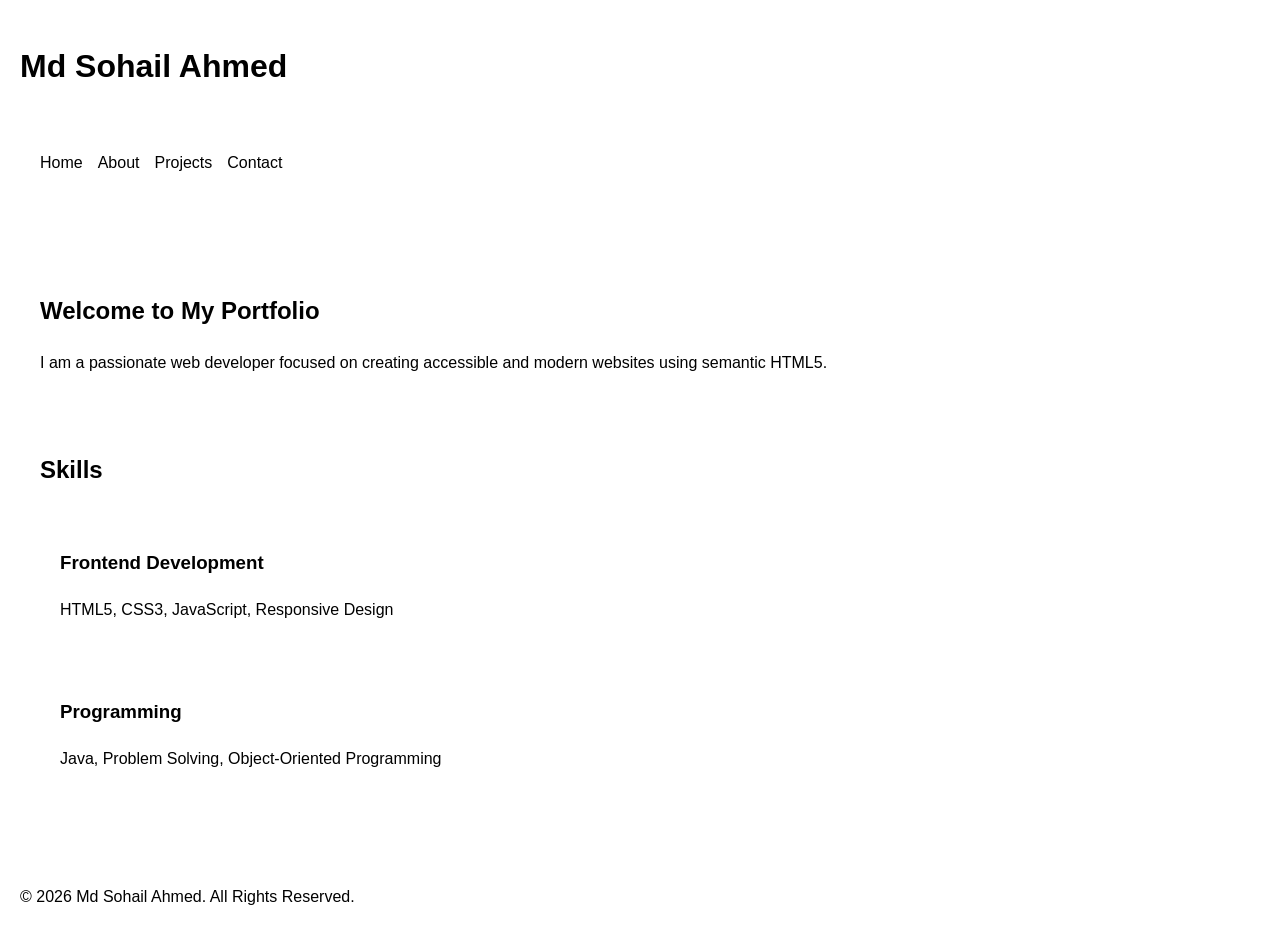
==== index.html @ 1b097828 "Add files via upload Initial portfolio website upload" ====
<!-- =========================
FILE: index.html
========================= -->
<!DOCTYPE html>
<html lang="en">
<head>
  <meta charset="UTF-8" />
  <meta name="viewport" content="width=device-width, initial-scale=1.0" />

  <!-- SEO Meta Tags -->
  <title>Md Sohail Ahmed | Web Developer Portfolio</title>
  <meta name="description" content="Official portfolio website of Md Sohail Ahmed - Web Developer, Java Learner, and Tech Enthusiast." />
  <meta name="keywords" content="Web Developer, Portfolio, HTML5, CSS3, JavaScript, Java, Frontend Developer" />
  <meta name="author" content="Md Sohail Ahmed" />

  <!-- Open Graph -->
  <meta property="og:title" content="Md Sohail Ahmed Portfolio" />
  <meta property="og:description" content="Modern accessible portfolio website built using semantic HTML5." />
  <meta property="og:type" content="website" />

  <link rel="stylesheet" href="style.css" />
</head>

<body>

  <!-- Skip Navigation -->
  <a href="#main-content" class="skip-link">Skip to Main Content</a>

  <!-- Header -->
  <header role="banner">
    <h1>Md Sohail Ahmed</h1>

    <!-- Navigation -->
    <nav aria-label="Main Navigation">
      <ul>
        <li><a href="index.html" aria-current="page">Home</a></li>
        <li><a href="about.html">About</a></li>
        <li><a href="projects.html">Projects</a></li>
        <li><a href="contact.html">Contact</a></li>
      </ul>
    </nav>
  </header>

  <!-- Main Content -->
  <main id="main-content">

    <!-- Hero Section -->
    <section aria-labelledby="hero-heading">
      <h2 id="hero-heading">Welcome to My Portfolio</h2>

      <p>
        I am a passionate web developer focused on creating
        accessible and modern websites using semantic HTML5.
      </p>
    </section>

    <!-- Skills Section -->
    <section aria-labelledby="skills-heading">
      <h2 id="skills-heading">Skills</h2>

      <article>
        <h3>Frontend Development</h3>
        <p>HTML5, CSS3, JavaScript, Responsive Design</p>
      </article>

      <article>
        <h3>Programming</h3>
        <p>Java, Problem Solving, Object-Oriented Programming</p>
      </article>
    </section>

  </main>

  <!-- Footer -->
  <footer role="contentinfo">
    <p>&copy; 2026 Md Sohail Ahmed. All Rights Reserved.</p>
  </footer>

</body>
</html>
---- style.css ----
/* =========================
FILE: style.css
========================= */

body {
  font-family: Arial, sans-serif;
  line-height: 1.6;
  margin: 0;
  padding: 0;
}

header,
main,
footer,
section,
article,
nav {
  padding: 20px;
}

nav ul {
  list-style: none;
  padding: 0;
  display: flex;
  gap: 15px;
}

nav a {
  text-decoration: none;
  color: #000;
}

nav a:focus,
button:focus,
input:focus,
textarea:focus {
  outline: 3px solid blue;
  outline-offset: 3px;
}

.skip-link {
  position: absolute;
  left: -9999px;
}

.skip-link:focus {
  left: 10px;
  top: 10px;
  background: black;
  color: white;
  padding: 10px;
  z-index: 1000;
}

form div {
  margin-bottom: 15px;
}

input,
textarea,
button {
  width: 100%;
  max-width: 500px;
  padding: 10px;
  font-size: 16px;
}

button {
  cursor: pointer;
}
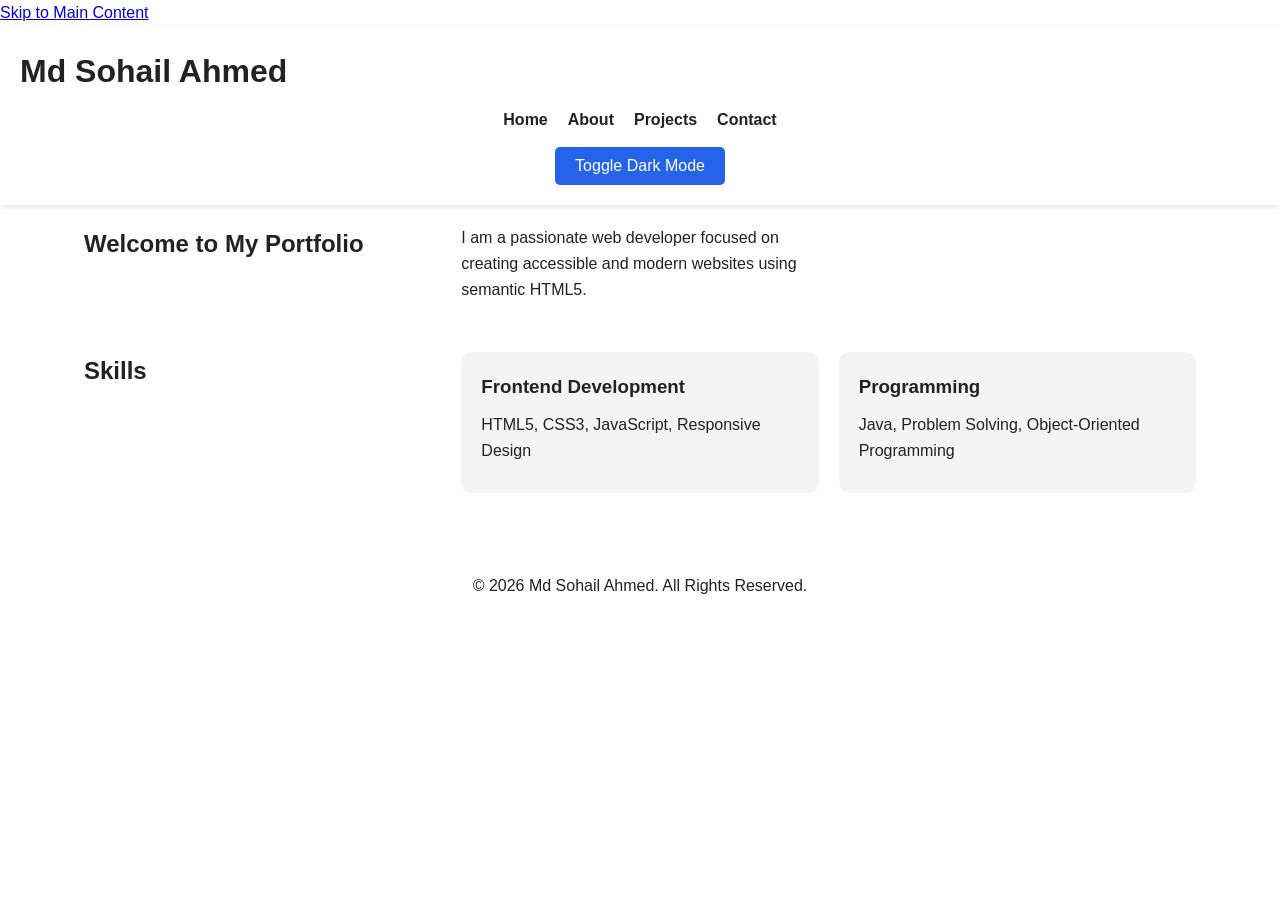
==== commit 27b160da: "Add files via upload" ====
--- a/index.html
+++ b/index.html
@@ -39,6 +39,11 @@
         <li><a href="contact.html">Contact</a></li>
       </ul>
     </nav>
+    <div class="theme-toggle">
+  <button onclick="toggleTheme()">
+    Toggle Dark Mode
+  </button>
+</div>
   </header>
 
   <!-- Main Content -->
@@ -75,6 +80,10 @@
   <footer role="contentinfo">
     <p>&copy; 2026 Md Sohail Ahmed. All Rights Reserved.</p>
   </footer>
-
+<script>
+  function toggleTheme() {
+    document.body.classList.toggle("dark-mode");
+  }
+</script>
 </body>
 </html>
--- a/style.css
+++ b/style.css
@@ -1,70 +1,208 @@
 /* =========================
-FILE: style.css
-========================= */
+   ROOT VARIABLES
+========================= */
+
+:root {
+  --bg-color: #ffffff;
+  --text-color: #222222;
+  --primary-color: #2563eb;
+  --card-color: #f4f4f4;
+  --nav-color: #ffffff;
+}
+
+/* Dark Theme */
+
+body.dark-mode {
+  --bg-color: #121212;
+  --text-color: #f5f5f5;
+  --primary-color: #60a5fa;
+  --card-color: #1e1e1e;
+  --nav-color: #1a1a1a;
+}
+
+/* =========================
+   GLOBAL STYLES
+========================= */
+
+* {
+  margin: 0;
+  padding: 0;
+  box-sizing: border-box;
+}
 
 body {
+  background-color: var(--bg-color);
+  color: var(--text-color);
   font-family: Arial, sans-serif;
   line-height: 1.6;
-  margin: 0;
-  padding: 0;
-}
-
-header,
-main,
-footer,
-section,
-article,
-nav {
-  padding: 20px;
-}
+  transition: 0.3s ease;
+}
+
+/* =========================
+   HEADER
+========================= */
+
+header {
+  background-color: var(--nav-color);
+  padding: 20px;
+  position: sticky;
+  top: 0;
+  z-index: 100;
+  box-shadow: 0 2px 5px rgba(0,0,0,0.1);
+}
+
+/* Flexbox Navigation */
 
 nav ul {
+  display: flex;
+  justify-content: center;
+  gap: 20px;
   list-style: none;
-  padding: 0;
-  display: flex;
-  gap: 15px;
+  flex-wrap: wrap;
 }
 
 nav a {
   text-decoration: none;
-  color: #000;
-}
-
-nav a:focus,
+  color: var(--text-color);
+  font-weight: bold;
+  transition: 0.3s;
+}
+
+nav a:hover {
+  color: var(--primary-color);
+}
+
+/* =========================
+   MAIN LAYOUT
+========================= */
+
+main {
+  padding: 20px;
+}
+
+/* CSS Grid Layout */
+
+section {
+  display: grid;
+  gap: 20px;
+  margin-bottom: 40px;
+}
+
+article {
+  background-color: var(--card-color);
+  padding: 20px;
+  border-radius: 10px;
+  transition: transform 0.3s ease;
+}
+
+article:hover {
+  transform: translateY(-5px);
+}
+
+/* =========================
+   TYPOGRAPHY
+========================= */
+
+h1,
+h2,
+h3 {
+  margin-bottom: 10px;
+}
+
+p {
+  margin-bottom: 10px;
+}
+
+/* =========================
+   FORM STYLING
+========================= */
+
+form {
+  display: flex;
+  flex-direction: column;
+  gap: 15px;
+}
+
+input,
+textarea,
+button {
+  padding: 12px;
+  border: 1px solid #ccc;
+  border-radius: 5px;
+  font-size: 16px;
+}
+
+button {
+  background-color: var(--primary-color);
+  color: white;
+  border: none;
+  cursor: pointer;
+  transition: 0.3s;
+}
+
+button:hover {
+  opacity: 0.9;
+}
+
+/* Accessibility Focus */
+
+a:focus,
 button:focus,
 input:focus,
 textarea:focus {
-  outline: 3px solid blue;
+  outline: 3px solid var(--primary-color);
   outline-offset: 3px;
 }
 
-.skip-link {
-  position: absolute;
-  left: -9999px;
-}
-
-.skip-link:focus {
-  left: 10px;
-  top: 10px;
-  background: black;
-  color: white;
-  padding: 10px;
-  z-index: 1000;
-}
-
-form div {
-  margin-bottom: 15px;
-}
-
-input,
-textarea,
-button {
-  width: 100%;
-  max-width: 500px;
-  padding: 10px;
-  font-size: 16px;
-}
-
-button {
-  cursor: pointer;
+/* =========================
+   FOOTER
+========================= */
+
+footer {
+  text-align: center;
+  padding: 20px;
+  background-color: var(--nav-color);
+}
+
+/* =========================
+   DARK MODE BUTTON
+========================= */
+
+.theme-toggle {
+  margin-top: 15px;
+  text-align: center;
+}
+
+.theme-toggle button {
+  width: auto;
+  padding: 10px 20px;
+}
+
+/* =========================
+   MOBILE FIRST RESPONSIVE
+========================= */
+
+/* Tablet */
+
+@media (min-width: 768px) {
+
+  section {
+    grid-template-columns: repeat(2, 1fr);
+  }
+
+}
+
+/* Desktop */
+
+@media (min-width: 1024px) {
+
+  main {
+    width: 90%;
+    margin: auto;
+  }
+
+  section {
+    grid-template-columns: repeat(3, 1fr);
+  }
+
 }
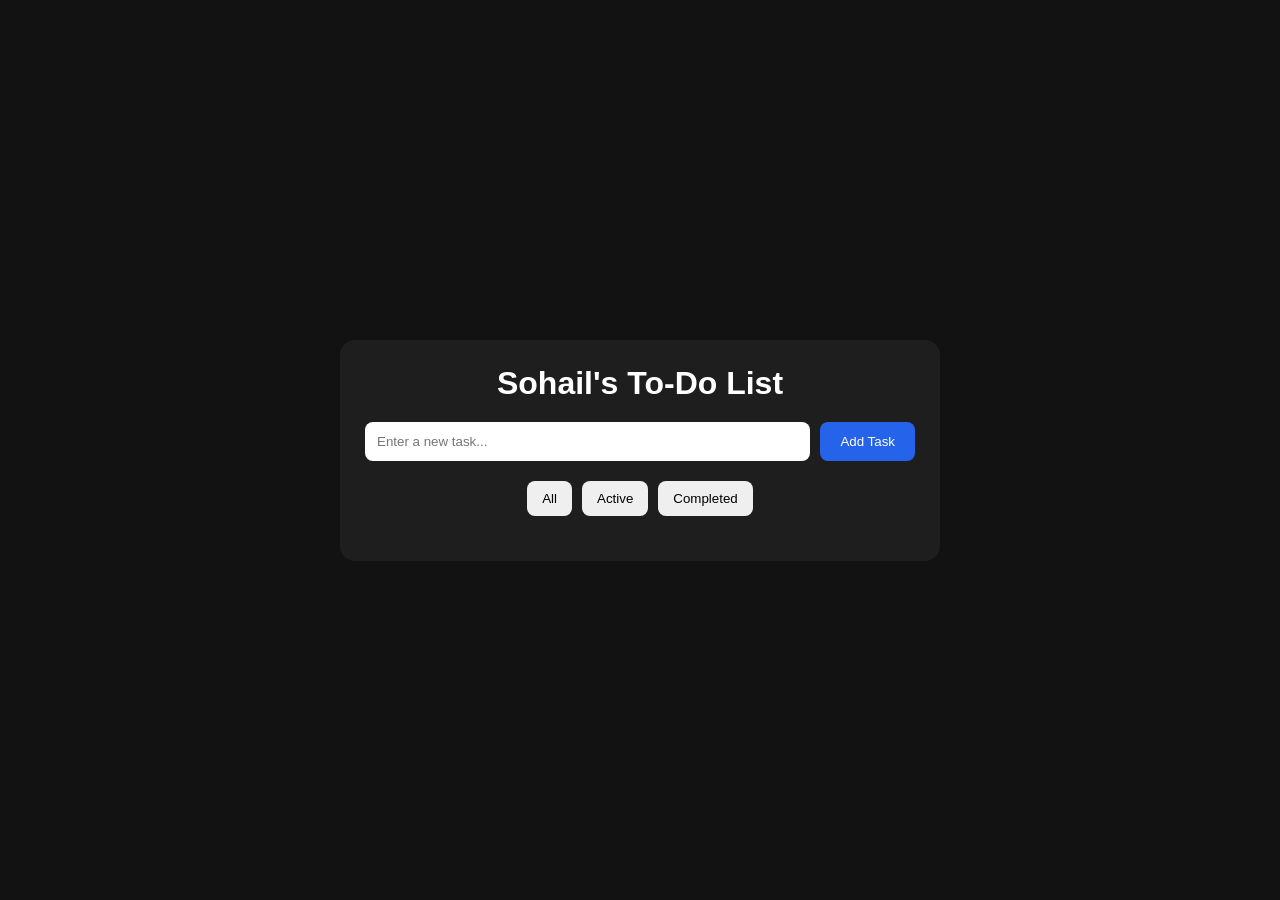
==== commit 67861b58: "Add files via upload" ====
--- a/index.html
+++ b/index.html
@@ -1,89 +1,56 @@
-<!-- =========================
-FILE: index.html
-========================= -->
 <!DOCTYPE html>
 <html lang="en">
+
 <head>
   <meta charset="UTF-8" />
-  <meta name="viewport" content="width=device-width, initial-scale=1.0" />
+  <meta name="viewport" content="width=device-width, initial-scale=1.0"/>
 
-  <!-- SEO Meta Tags -->
-  <title>Md Sohail Ahmed | Web Developer Portfolio</title>
-  <meta name="description" content="Official portfolio website of Md Sohail Ahmed - Web Developer, Java Learner, and Tech Enthusiast." />
-  <meta name="keywords" content="Web Developer, Portfolio, HTML5, CSS3, JavaScript, Java, Frontend Developer" />
-  <meta name="author" content="Md Sohail Ahmed" />
+  <title>Sohail's Task Manager</title>
 
-  <!-- Open Graph -->
-  <meta property="og:title" content="Md Sohail Ahmed Portfolio" />
-  <meta property="og:description" content="Modern accessible portfolio website built using semantic HTML5." />
-  <meta property="og:type" content="website" />
-
-  <link rel="stylesheet" href="style.css" />
+  <link rel="stylesheet" href="style.css">
 </head>
 
 <body>
 
-  <!-- Skip Navigation -->
-  <a href="#main-content" class="skip-link">Skip to Main Content</a>
+  <main class="container">
 
-  <!-- Header -->
-  <header role="banner">
-    <h1>Md Sohail Ahmed</h1>
+    <h1>Sohail's To-Do List</h1>
 
-    <!-- Navigation -->
-    <nav aria-label="Main Navigation">
-      <ul>
-        <li><a href="index.html" aria-current="page">Home</a></li>
-        <li><a href="about.html">About</a></li>
-        <li><a href="projects.html">Projects</a></li>
-        <li><a href="contact.html">Contact</a></li>
-      </ul>
-    </nav>
-    <div class="theme-toggle">
-  <button onclick="toggleTheme()">
-    Toggle Dark Mode
-  </button>
-</div>
-  </header>
+    <!-- Input Section -->
 
-  <!-- Main Content -->
-  <main id="main-content">
+    <div class="todo-input">
 
-    <!-- Hero Section -->
-    <section aria-labelledby="hero-heading">
-      <h2 id="hero-heading">Welcome to My Portfolio</h2>
+      <input
+        type="text"
+        id="taskInput"
+        placeholder="Enter a new task..."
+      />
 
-      <p>
-        I am a passionate web developer focused on creating
-        accessible and modern websites using semantic HTML5.
-      </p>
-    </section>
+      <button id="addTaskBtn">
+        Add Task
+      </button>
 
-    <!-- Skills Section -->
-    <section aria-labelledby="skills-heading">
-      <h2 id="skills-heading">Skills</h2>
+    </div>
 
-      <article>
-        <h3>Frontend Development</h3>
-        <p>HTML5, CSS3, JavaScript, Responsive Design</p>
-      </article>
+    <!-- Filter Buttons -->
 
-      <article>
-        <h3>Programming</h3>
-        <p>Java, Problem Solving, Object-Oriented Programming</p>
-      </article>
-    </section>
+    <div class="filters">
+
+      <button data-filter="all">All</button>
+
+      <button data-filter="active">Active</button>
+
+      <button data-filter="completed">Completed</button>
+
+    </div>
+
+    <!-- Task List -->
+
+    <ul id="taskList"></ul>
 
   </main>
 
-  <!-- Footer -->
-  <footer role="contentinfo">
-    <p>&copy; 2026 Md Sohail Ahmed. All Rights Reserved.</p>
-  </footer>
-<script>
-  function toggleTheme() {
-    document.body.classList.toggle("dark-mode");
-  }
-</script>
+  <script src="script.js"></script>
+
 </body>
 </html>
--- a/style.css
+++ b/style.css
@@ -1,208 +1,125 @@
-/* =========================
-   ROOT VARIABLES
-========================= */
-
-:root {
-  --bg-color: #ffffff;
-  --text-color: #222222;
-  --primary-color: #2563eb;
-  --card-color: #f4f4f4;
-  --nav-color: #ffffff;
+*{
+  margin:0;
+  padding:0;
+  box-sizing:border-box;
 }
 
-/* Dark Theme */
-
-body.dark-mode {
-  --bg-color: #121212;
-  --text-color: #f5f5f5;
-  --primary-color: #60a5fa;
-  --card-color: #1e1e1e;
-  --nav-color: #1a1a1a;
+body{
+  font-family:Arial, sans-serif;
+  background:#121212;
+  color:white;
+  display:flex;
+  justify-content:center;
+  align-items:center;
+  min-height:100vh;
+  padding:20px;
 }
 
-/* =========================
-   GLOBAL STYLES
-========================= */
-
-* {
-  margin: 0;
-  padding: 0;
-  box-sizing: border-box;
+.container{
+  width:100%;
+  max-width:600px;
+  background:#1e1e1e;
+  padding:25px;
+  border-radius:15px;
 }
 
-body {
-  background-color: var(--bg-color);
-  color: var(--text-color);
-  font-family: Arial, sans-serif;
-  line-height: 1.6;
-  transition: 0.3s ease;
+h1{
+  text-align:center;
+  margin-bottom:20px;
 }
 
-/* =========================
-   HEADER
-========================= */
-
-header {
-  background-color: var(--nav-color);
-  padding: 20px;
-  position: sticky;
-  top: 0;
-  z-index: 100;
-  box-shadow: 0 2px 5px rgba(0,0,0,0.1);
+.todo-input{
+  display:flex;
+  gap:10px;
+  margin-bottom:20px;
 }
 
-/* Flexbox Navigation */
-
-nav ul {
-  display: flex;
-  justify-content: center;
-  gap: 20px;
-  list-style: none;
-  flex-wrap: wrap;
+.todo-input input{
+  flex:1;
+  padding:12px;
+  border:none;
+  border-radius:8px;
 }
 
-nav a {
-  text-decoration: none;
-  color: var(--text-color);
-  font-weight: bold;
-  transition: 0.3s;
+.todo-input button{
+  padding:12px 20px;
+  border:none;
+  background:#2563eb;
+  color:white;
+  border-radius:8px;
+  cursor:pointer;
 }
 
-nav a:hover {
-  color: var(--primary-color);
+.filters{
+  display:flex;
+  justify-content:center;
+  gap:10px;
+  margin-bottom:20px;
 }
 
-/* =========================
-   MAIN LAYOUT
-========================= */
-
-main {
-  padding: 20px;
+.filters button{
+  padding:10px 15px;
+  border:none;
+  border-radius:8px;
+  cursor:pointer;
 }
 
-/* CSS Grid Layout */
-
-section {
-  display: grid;
-  gap: 20px;
-  margin-bottom: 40px;
+ul{
+  list-style:none;
 }
 
-article {
-  background-color: var(--card-color);
-  padding: 20px;
-  border-radius: 10px;
-  transition: transform 0.3s ease;
+li{
+  background:#2a2a2a;
+  margin-bottom:10px;
+  padding:15px;
+  border-radius:10px;
+
+  display:flex;
+  justify-content:space-between;
+  align-items:center;
 }
 
-article:hover {
-  transform: translateY(-5px);
+.completed{
+  text-decoration:line-through;
+  opacity:0.6;
 }
 
-/* =========================
-   TYPOGRAPHY
-========================= */
-
-h1,
-h2,
-h3 {
-  margin-bottom: 10px;
+.task-buttons{
+  display:flex;
+  gap:8px;
 }
 
-p {
-  margin-bottom: 10px;
+.task-buttons button{
+  border:none;
+  padding:8px 12px;
+  border-radius:6px;
+  cursor:pointer;
 }
 
-/* =========================
-   FORM STYLING
-========================= */
-
-form {
-  display: flex;
-  flex-direction: column;
-  gap: 15px;
+.edit-btn{
+  background:orange;
 }
 
-input,
-textarea,
-button {
-  padding: 12px;
-  border: 1px solid #ccc;
-  border-radius: 5px;
-  font-size: 16px;
+.delete-btn{
+  background:red;
+  color:white;
 }
 
-button {
-  background-color: var(--primary-color);
-  color: white;
-  border: none;
-  cursor: pointer;
-  transition: 0.3s;
+.complete-btn{
+  background:green;
+  color:white;
 }
 
-button:hover {
-  opacity: 0.9;
-}
+@media(max-width:600px){
 
-/* Accessibility Focus */
-
-a:focus,
-button:focus,
-input:focus,
-textarea:focus {
-  outline: 3px solid var(--primary-color);
-  outline-offset: 3px;
-}
-
-/* =========================
-   FOOTER
-========================= */
-
-footer {
-  text-align: center;
-  padding: 20px;
-  background-color: var(--nav-color);
-}
-
-/* =========================
-   DARK MODE BUTTON
-========================= */
-
-.theme-toggle {
-  margin-top: 15px;
-  text-align: center;
-}
-
-.theme-toggle button {
-  width: auto;
-  padding: 10px 20px;
-}
-
-/* =========================
-   MOBILE FIRST RESPONSIVE
-========================= */
-
-/* Tablet */
-
-@media (min-width: 768px) {
-
-  section {
-    grid-template-columns: repeat(2, 1fr);
+  .todo-input{
+    flex-direction:column;
   }
 
-}
-
-/* Desktop */
-
-@media (min-width: 1024px) {
-
-  main {
-    width: 90%;
-    margin: auto;
-  }
-
-  section {
-    grid-template-columns: repeat(3, 1fr);
+  li{
+    flex-direction:column;
+    gap:10px;
+    align-items:flex-start;
   }
 
 }
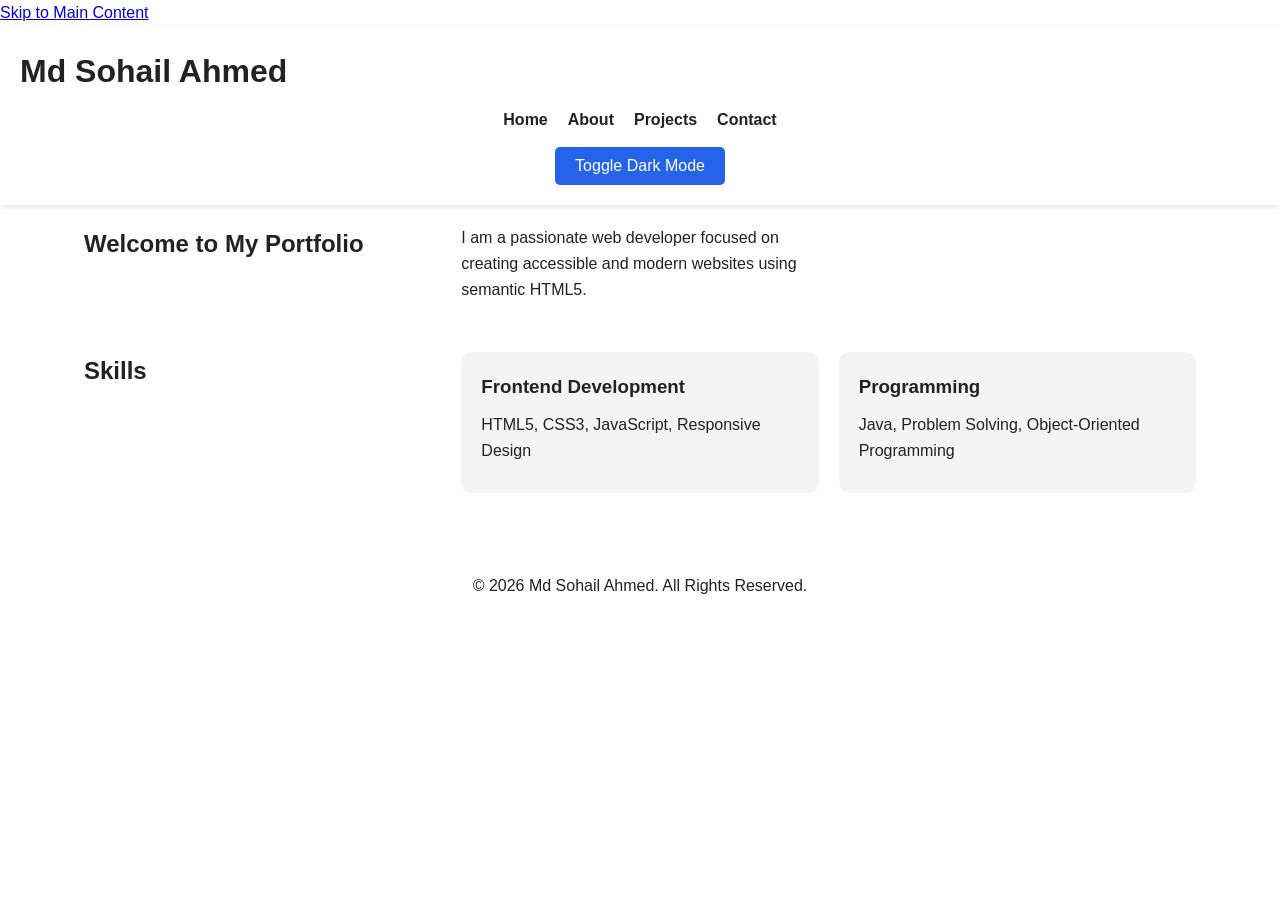
==== commit 26583395: "Add files via upload" ====
--- a/index.html
+++ b/index.html
@@ -1,56 +1,89 @@
+<!-- =========================
+FILE: index.html
+========================= -->
 <!DOCTYPE html>
 <html lang="en">
-
 <head>
   <meta charset="UTF-8" />
-  <meta name="viewport" content="width=device-width, initial-scale=1.0"/>
+  <meta name="viewport" content="width=device-width, initial-scale=1.0" />
 
-  <title>Sohail's Task Manager</title>
+  <!-- SEO Meta Tags -->
+  <title>Md Sohail Ahmed | Web Developer Portfolio</title>
+  <meta name="description" content="Official portfolio website of Md Sohail Ahmed - Web Developer, Java Learner, and Tech Enthusiast." />
+  <meta name="keywords" content="Web Developer, Portfolio, HTML5, CSS3, JavaScript, Java, Frontend Developer" />
+  <meta name="author" content="Md Sohail Ahmed" />
 
-  <link rel="stylesheet" href="style.css">
+  <!-- Open Graph -->
+  <meta property="og:title" content="Md Sohail Ahmed Portfolio" />
+  <meta property="og:description" content="Modern accessible portfolio website built using semantic HTML5." />
+  <meta property="og:type" content="website" />
+
+  <link rel="stylesheet" href="style.css" />
 </head>
 
 <body>
 
-  <main class="container">
+  <!-- Skip Navigation -->
+  <a href="#main-content" class="skip-link">Skip to Main Content</a>
 
-    <h1>Sohail's To-Do List</h1>
+  <!-- Header -->
+  <header role="banner">
+    <h1>Md Sohail Ahmed</h1>
 
-    <!-- Input Section -->
+    <!-- Navigation -->
+    <nav aria-label="Main Navigation">
+      <ul>
+        <li><a href="index.html" aria-current="page">Home</a></li>
+        <li><a href="about.html">About</a></li>
+        <li><a href="projects.html">Projects</a></li>
+        <li><a href="contact.html">Contact</a></li>
+      </ul>
+    </nav>
+    <div class="theme-toggle">
+  <button onclick="toggleTheme()">
+    Toggle Dark Mode
+  </button>
+</div>
+  </header>
 
-    <div class="todo-input">
+  <!-- Main Content -->
+  <main id="main-content">
 
-      <input
-        type="text"
-        id="taskInput"
-        placeholder="Enter a new task..."
-      />
+    <!-- Hero Section -->
+    <section aria-labelledby="hero-heading">
+      <h2 id="hero-heading">Welcome to My Portfolio</h2>
 
-      <button id="addTaskBtn">
-        Add Task
-      </button>
+      <p>
+        I am a passionate web developer focused on creating
+        accessible and modern websites using semantic HTML5.
+      </p>
+    </section>
 
-    </div>
+    <!-- Skills Section -->
+    <section aria-labelledby="skills-heading">
+      <h2 id="skills-heading">Skills</h2>
 
-    <!-- Filter Buttons -->
+      <article>
+        <h3>Frontend Development</h3>
+        <p>HTML5, CSS3, JavaScript, Responsive Design</p>
+      </article>
 
-    <div class="filters">
-
-      <button data-filter="all">All</button>
-
-      <button data-filter="active">Active</button>
-
-      <button data-filter="completed">Completed</button>
-
-    </div>
-
-    <!-- Task List -->
-
-    <ul id="taskList"></ul>
+      <article>
+        <h3>Programming</h3>
+        <p>Java, Problem Solving, Object-Oriented Programming</p>
+      </article>
+    </section>
 
   </main>
 
-  <script src="script.js"></script>
-
+  <!-- Footer -->
+  <footer role="contentinfo">
+    <p>&copy; 2026 Md Sohail Ahmed. All Rights Reserved.</p>
+  </footer>
+<script>
+  function toggleTheme() {
+    document.body.classList.toggle("dark-mode");
+  }
+</script>
 </body>
 </html>
--- a/style.css
+++ b/style.css
@@ -1,125 +1,208 @@
-*{
-  margin:0;
-  padding:0;
-  box-sizing:border-box;
-}
-
-body{
-  font-family:Arial, sans-serif;
-  background:#121212;
-  color:white;
-  display:flex;
-  justify-content:center;
-  align-items:center;
-  min-height:100vh;
-  padding:20px;
-}
-
-.container{
-  width:100%;
-  max-width:600px;
-  background:#1e1e1e;
-  padding:25px;
-  border-radius:15px;
-}
-
-h1{
-  text-align:center;
-  margin-bottom:20px;
-}
-
-.todo-input{
-  display:flex;
-  gap:10px;
-  margin-bottom:20px;
-}
-
-.todo-input input{
-  flex:1;
-  padding:12px;
-  border:none;
-  border-radius:8px;
-}
-
-.todo-input button{
-  padding:12px 20px;
-  border:none;
-  background:#2563eb;
-  color:white;
-  border-radius:8px;
-  cursor:pointer;
-}
-
-.filters{
-  display:flex;
-  justify-content:center;
-  gap:10px;
-  margin-bottom:20px;
-}
-
-.filters button{
-  padding:10px 15px;
-  border:none;
-  border-radius:8px;
-  cursor:pointer;
-}
-
-ul{
-  list-style:none;
-}
-
-li{
-  background:#2a2a2a;
-  margin-bottom:10px;
-  padding:15px;
-  border-radius:10px;
-
-  display:flex;
-  justify-content:space-between;
-  align-items:center;
-}
-
-.completed{
-  text-decoration:line-through;
-  opacity:0.6;
-}
-
-.task-buttons{
-  display:flex;
-  gap:8px;
-}
-
-.task-buttons button{
-  border:none;
-  padding:8px 12px;
-  border-radius:6px;
-  cursor:pointer;
-}
-
-.edit-btn{
-  background:orange;
-}
-
-.delete-btn{
-  background:red;
-  color:white;
-}
-
-.complete-btn{
-  background:green;
-  color:white;
-}
-
-@media(max-width:600px){
-
-  .todo-input{
-    flex-direction:column;
+/* =========================
+   ROOT VARIABLES
+========================= */
+
+:root {
+  --bg-color: #ffffff;
+  --text-color: #222222;
+  --primary-color: #2563eb;
+  --card-color: #f4f4f4;
+  --nav-color: #ffffff;
+}
+
+/* Dark Theme */
+
+body.dark-mode {
+  --bg-color: #121212;
+  --text-color: #f5f5f5;
+  --primary-color: #60a5fa;
+  --card-color: #1e1e1e;
+  --nav-color: #1a1a1a;
+}
+
+/* =========================
+   GLOBAL STYLES
+========================= */
+
+* {
+  margin: 0;
+  padding: 0;
+  box-sizing: border-box;
+}
+
+body {
+  background-color: var(--bg-color);
+  color: var(--text-color);
+  font-family: Arial, sans-serif;
+  line-height: 1.6;
+  transition: 0.3s ease;
+}
+
+/* =========================
+   HEADER
+========================= */
+
+header {
+  background-color: var(--nav-color);
+  padding: 20px;
+  position: sticky;
+  top: 0;
+  z-index: 100;
+  box-shadow: 0 2px 5px rgba(0,0,0,0.1);
+}
+
+/* Flexbox Navigation */
+
+nav ul {
+  display: flex;
+  justify-content: center;
+  gap: 20px;
+  list-style: none;
+  flex-wrap: wrap;
+}
+
+nav a {
+  text-decoration: none;
+  color: var(--text-color);
+  font-weight: bold;
+  transition: 0.3s;
+}
+
+nav a:hover {
+  color: var(--primary-color);
+}
+
+/* =========================
+   MAIN LAYOUT
+========================= */
+
+main {
+  padding: 20px;
+}
+
+/* CSS Grid Layout */
+
+section {
+  display: grid;
+  gap: 20px;
+  margin-bottom: 40px;
+}
+
+article {
+  background-color: var(--card-color);
+  padding: 20px;
+  border-radius: 10px;
+  transition: transform 0.3s ease;
+}
+
+article:hover {
+  transform: translateY(-5px);
+}
+
+/* =========================
+   TYPOGRAPHY
+========================= */
+
+h1,
+h2,
+h3 {
+  margin-bottom: 10px;
+}
+
+p {
+  margin-bottom: 10px;
+}
+
+/* =========================
+   FORM STYLING
+========================= */
+
+form {
+  display: flex;
+  flex-direction: column;
+  gap: 15px;
+}
+
+input,
+textarea,
+button {
+  padding: 12px;
+  border: 1px solid #ccc;
+  border-radius: 5px;
+  font-size: 16px;
+}
+
+button {
+  background-color: var(--primary-color);
+  color: white;
+  border: none;
+  cursor: pointer;
+  transition: 0.3s;
+}
+
+button:hover {
+  opacity: 0.9;
+}
+
+/* Accessibility Focus */
+
+a:focus,
+button:focus,
+input:focus,
+textarea:focus {
+  outline: 3px solid var(--primary-color);
+  outline-offset: 3px;
+}
+
+/* =========================
+   FOOTER
+========================= */
+
+footer {
+  text-align: center;
+  padding: 20px;
+  background-color: var(--nav-color);
+}
+
+/* =========================
+   DARK MODE BUTTON
+========================= */
+
+.theme-toggle {
+  margin-top: 15px;
+  text-align: center;
+}
+
+.theme-toggle button {
+  width: auto;
+  padding: 10px 20px;
+}
+
+/* =========================
+   MOBILE FIRST RESPONSIVE
+========================= */
+
+/* Tablet */
+
+@media (min-width: 768px) {
+
+  section {
+    grid-template-columns: repeat(2, 1fr);
   }
 
-  li{
-    flex-direction:column;
-    gap:10px;
-    align-items:flex-start;
+}
+
+/* Desktop */
+
+@media (min-width: 1024px) {
+
+  main {
+    width: 90%;
+    margin: auto;
   }
 
+  section {
+    grid-template-columns: repeat(3, 1fr);
+  }
+
 }
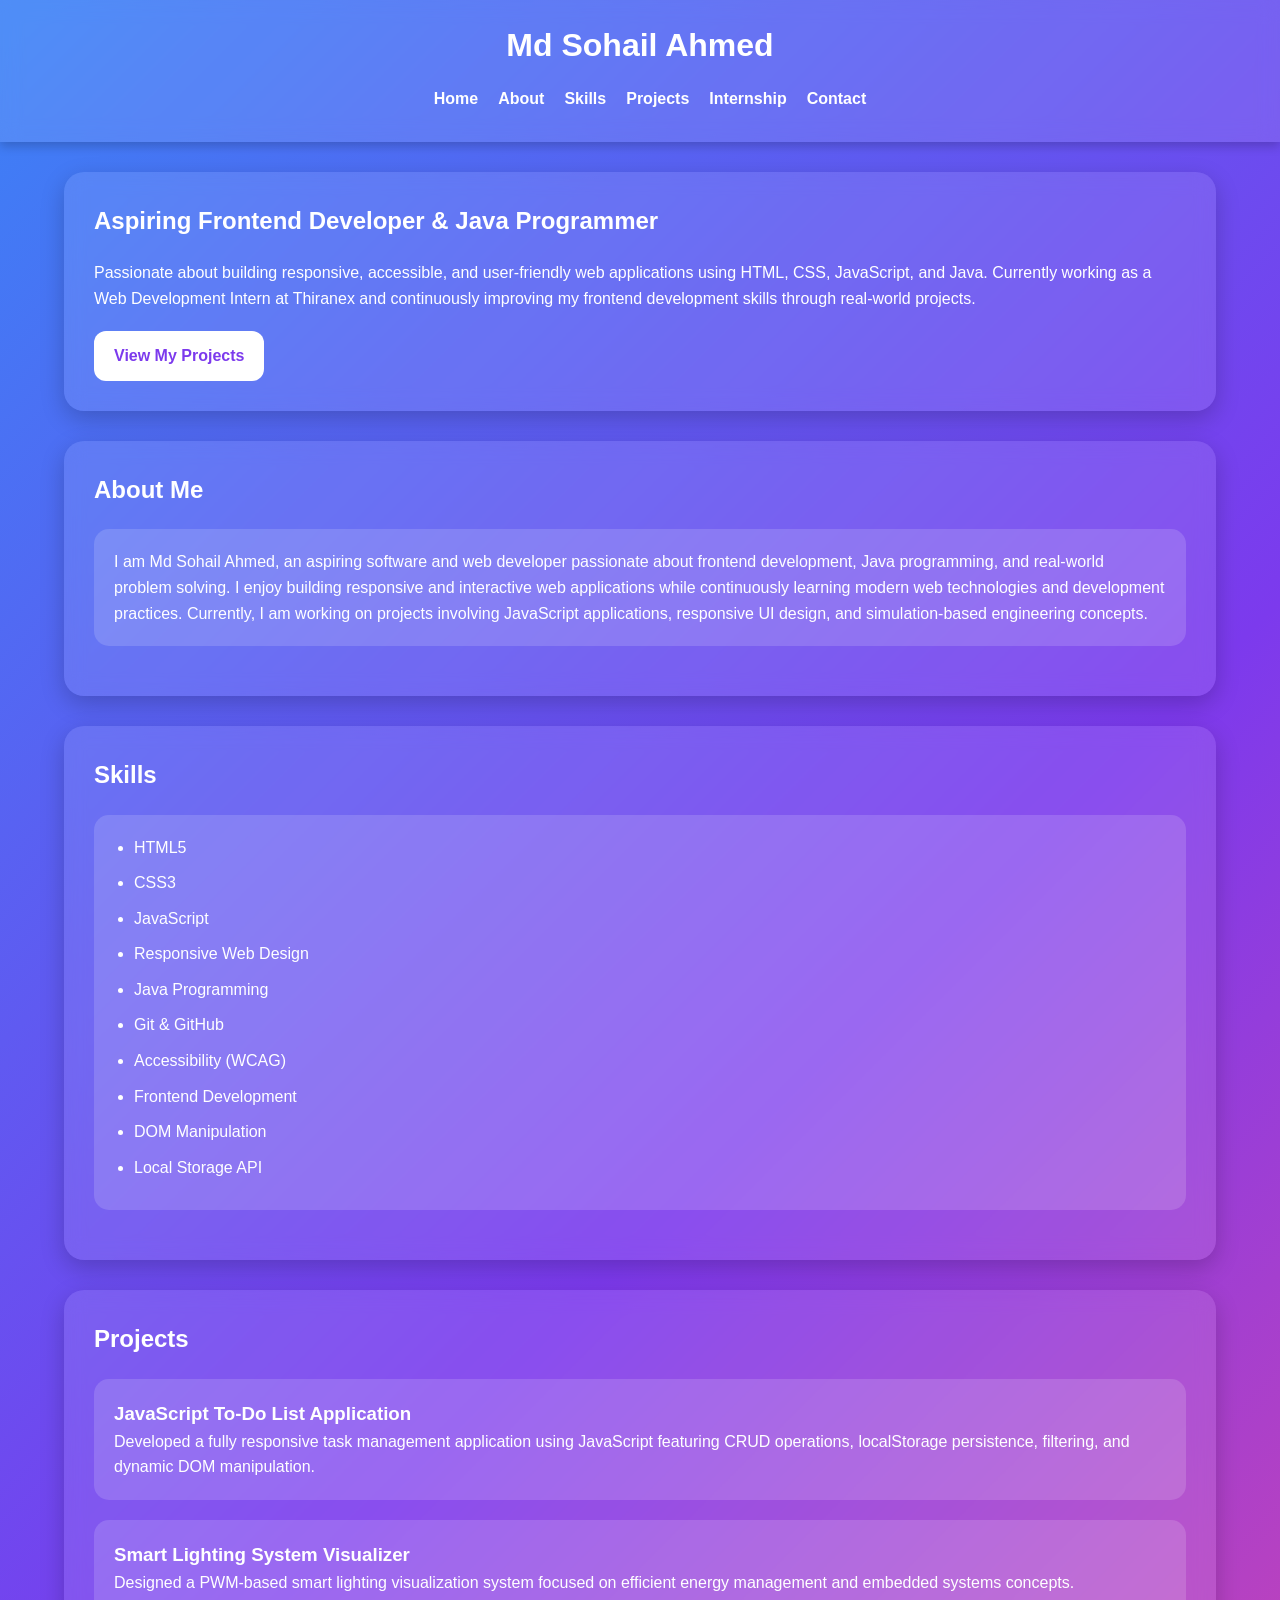
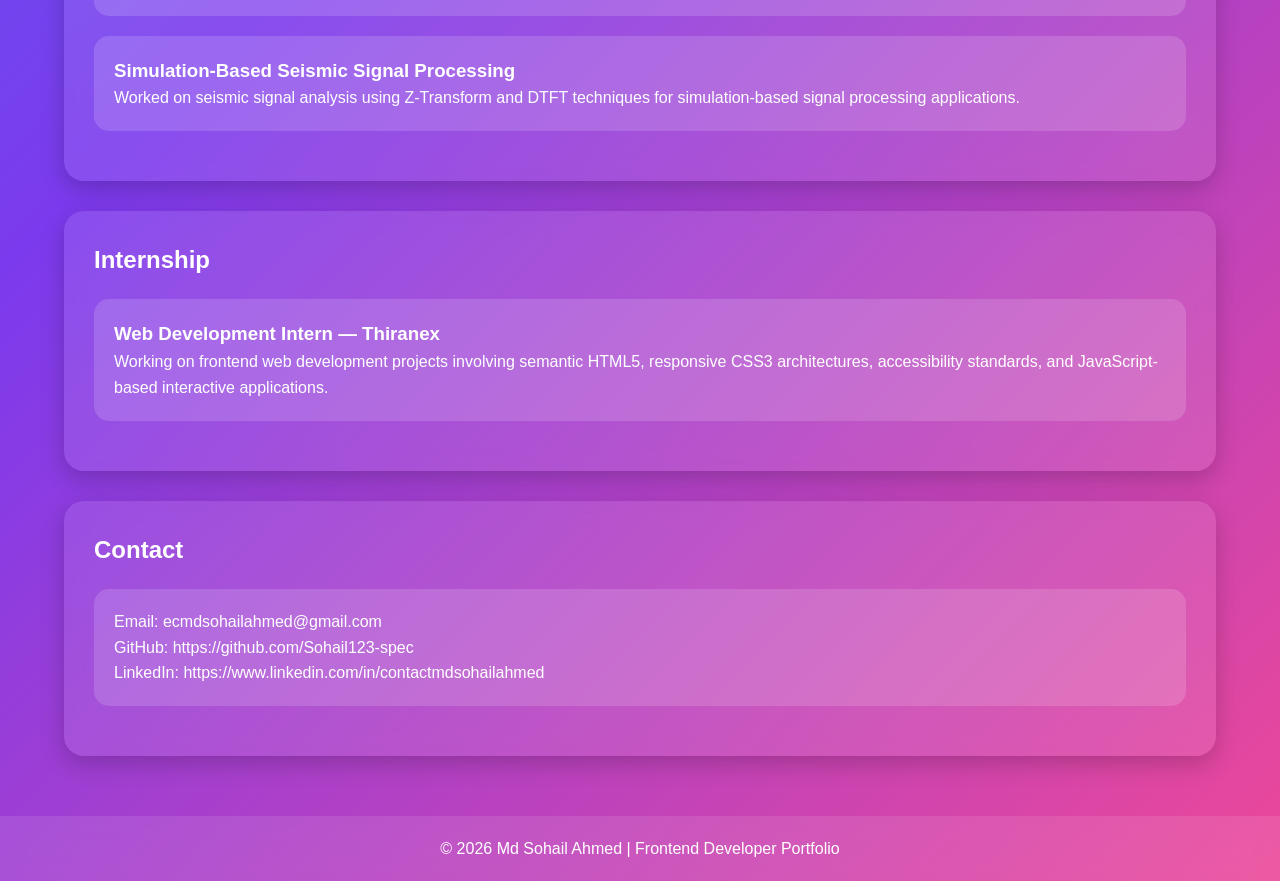
==== commit b851c593: "Add files via upload" ====
--- a/index.html
+++ b/index.html
@@ -1,89 +1,243 @@
-<!-- =========================
-FILE: index.html
-========================= -->
 <!DOCTYPE html>
 <html lang="en">
+
 <head>
-  <meta charset="UTF-8" />
-  <meta name="viewport" content="width=device-width, initial-scale=1.0" />
-
-  <!-- SEO Meta Tags -->
-  <title>Md Sohail Ahmed | Web Developer Portfolio</title>
-  <meta name="description" content="Official portfolio website of Md Sohail Ahmed - Web Developer, Java Learner, and Tech Enthusiast." />
-  <meta name="keywords" content="Web Developer, Portfolio, HTML5, CSS3, JavaScript, Java, Frontend Developer" />
-  <meta name="author" content="Md Sohail Ahmed" />
-
-  <!-- Open Graph -->
-  <meta property="og:title" content="Md Sohail Ahmed Portfolio" />
-  <meta property="og:description" content="Modern accessible portfolio website built using semantic HTML5." />
-  <meta property="og:type" content="website" />
-
-  <link rel="stylesheet" href="style.css" />
+
+  <meta charset="UTF-8">
+
+  <meta name="viewport"
+        content="width=device-width, initial-scale=1.0">
+
+  <title>
+    Md Sohail Ahmed | Frontend Developer Portfolio
+  </title>
+
+  <meta
+    name="description"
+    content="Responsive frontend developer portfolio showcasing web development projects, JavaScript applications, and modern UI design skills."
+  >
+
+  <link rel="stylesheet" href="style.css">
+
 </head>
 
 <body>
 
-  <!-- Skip Navigation -->
-  <a href="#main-content" class="skip-link">Skip to Main Content</a>
-
-  <!-- Header -->
-  <header role="banner">
+  <!-- HEADER -->
+
+  <header>
+
     <h1>Md Sohail Ahmed</h1>
 
-    <!-- Navigation -->
-    <nav aria-label="Main Navigation">
+    <nav>
+
       <ul>
-        <li><a href="index.html" aria-current="page">Home</a></li>
-        <li><a href="about.html">About</a></li>
-        <li><a href="projects.html">Projects</a></li>
-        <li><a href="contact.html">Contact</a></li>
+
+        <li><a href="#home">Home</a></li>
+
+        <li><a href="#about">About</a></li>
+
+        <li><a href="#skills">Skills</a></li>
+
+        <li><a href="#projects">Projects</a></li>
+
+        <li><a href="#internship">Internship</a></li>
+
+        <li><a href="#contact">Contact</a></li>
+
       </ul>
+
     </nav>
-    <div class="theme-toggle">
-  <button onclick="toggleTheme()">
-    Toggle Dark Mode
-  </button>
-</div>
+
   </header>
 
-  <!-- Main Content -->
-  <main id="main-content">
-
-    <!-- Hero Section -->
-    <section aria-labelledby="hero-heading">
-      <h2 id="hero-heading">Welcome to My Portfolio</h2>
+  <!-- MAIN -->
+
+  <main>
+
+    <!-- HERO SECTION -->
+
+    <section id="home">
+
+      <h2>
+        Aspiring Frontend Developer & Java Programmer
+      </h2>
 
       <p>
-        I am a passionate web developer focused on creating
-        accessible and modern websites using semantic HTML5.
+        Passionate about building responsive,
+        accessible, and user-friendly web applications
+        using HTML, CSS, JavaScript, and Java.
+        Currently working as a Web Development Intern
+        at Thiranex and continuously improving my
+        frontend development skills through real-world projects.
       </p>
-    </section>
-
-    <!-- Skills Section -->
-    <section aria-labelledby="skills-heading">
-      <h2 id="skills-heading">Skills</h2>
-
-      <article>
-        <h3>Frontend Development</h3>
-        <p>HTML5, CSS3, JavaScript, Responsive Design</p>
-      </article>
-
-      <article>
-        <h3>Programming</h3>
-        <p>Java, Problem Solving, Object-Oriented Programming</p>
-      </article>
+
+      <a href="#projects" class="resume-btn">
+        View My Projects
+      </a>
+
+    </section>
+
+    <!-- ABOUT -->
+
+    <section id="about">
+
+      <h2>About Me</h2>
+
+      <article>
+
+        <p>
+
+          I am Md Sohail Ahmed, an aspiring software and web developer passionate about frontend development, Java programming, and real-world problem solving.
+
+          I enjoy building responsive and interactive web applications while continuously learning modern web technologies and development practices.
+
+          Currently, I am working on projects involving JavaScript applications, responsive UI design, and simulation-based engineering concepts.
+
+        </p>
+
+      </article>
+
+    </section>
+
+    <!-- SKILLS -->
+
+    <section id="skills">
+
+      <h2>Skills</h2>
+
+      <article>
+
+        <ul>
+
+          <li>HTML5</li>
+
+          <li>CSS3</li>
+
+          <li>JavaScript</li>
+
+          <li>Responsive Web Design</li>
+
+          <li>Java Programming</li>
+
+          <li>Git & GitHub</li>
+
+          <li>Accessibility (WCAG)</li>
+
+          <li>Frontend Development</li>
+
+          <li>DOM Manipulation</li>
+
+          <li>Local Storage API</li>
+
+        </ul>
+
+      </article>
+
+    </section>
+
+    <!-- PROJECTS -->
+
+    <section id="projects">
+
+      <h2>Projects</h2>
+
+      <article>
+
+        <h3>
+          JavaScript To-Do List Application
+        </h3>
+
+        <p>
+
+          Developed a fully responsive task management application using JavaScript featuring CRUD operations, localStorage persistence, filtering, and dynamic DOM manipulation.
+
+        </p>
+
+      </article>
+
+      <article>
+
+        <h3>
+          Smart Lighting System Visualizer
+        </h3>
+
+        <p>
+
+          Designed a PWM-based smart lighting visualization system focused on efficient energy management and embedded systems concepts.
+
+        </p>
+
+      </article>
+
+      <article>
+
+        <h3>
+          Simulation-Based Seismic Signal Processing
+        </h3>
+
+        <p>
+
+          Worked on seismic signal analysis using Z-Transform and DTFT techniques for simulation-based signal processing applications.
+
+        </p>
+
+      </article>
+
+    </section>
+
+    <!-- INTERNSHIP -->
+
+    <section id="internship">
+
+      <h2>Internship</h2>
+
+      <article>
+
+        <h3>
+          Web Development Intern — Thiranex
+        </h3>
+
+        <p>
+
+          Working on frontend web development projects involving semantic HTML5, responsive CSS3 architectures, accessibility standards, and JavaScript-based interactive applications.
+
+        </p>
+
+      </article>
+
+    </section>
+
+    <!-- CONTACT -->
+
+    <section id="contact">
+
+      <h2>Contact</h2>
+
+      <article>
+
+        <p>Email: ecmdsohailahmed@gmail.com</p>
+
+        <p>GitHub: https://github.com/Sohail123-spec</p>
+
+        <p>LinkedIn: https://www.linkedin.com/in/contactmdsohailahmed</p>
+
+      </article>
+
     </section>
 
   </main>
 
-  <!-- Footer -->
-  <footer role="contentinfo">
-    <p>&copy; 2026 Md Sohail Ahmed. All Rights Reserved.</p>
+  <!-- FOOTER -->
+
+  <footer>
+
+    <p>
+      © 2026 Md Sohail Ahmed | Frontend Developer Portfolio
+    </p>
+
   </footer>
-<script>
-  function toggleTheme() {
-    document.body.classList.toggle("dark-mode");
-  }
-</script>
+
 </body>
+
 </html>
--- a/style.css
+++ b/style.css
@@ -1,208 +1,251 @@
 /* =========================
-   ROOT VARIABLES
-========================= */
-
-:root {
-  --bg-color: #ffffff;
-  --text-color: #222222;
-  --primary-color: #2563eb;
-  --card-color: #f4f4f4;
-  --nav-color: #ffffff;
-}
-
-/* Dark Theme */
-
-body.dark-mode {
-  --bg-color: #121212;
-  --text-color: #f5f5f5;
-  --primary-color: #60a5fa;
-  --card-color: #1e1e1e;
-  --nav-color: #1a1a1a;
-}
-
-/* =========================
-   GLOBAL STYLES
-========================= */
-
-* {
-  margin: 0;
-  padding: 0;
-  box-sizing: border-box;
-}
-
-body {
-  background-color: var(--bg-color);
-  color: var(--text-color);
-  font-family: Arial, sans-serif;
-  line-height: 1.6;
-  transition: 0.3s ease;
+   GLOBAL RESET
+========================= */
+
+*{
+  margin:0;
+  padding:0;
+  box-sizing:border-box;
+}
+
+/* =========================
+   BODY
+========================= */
+
+body{
+
+  background:
+  linear-gradient(
+  135deg,
+  #3b82f6,
+  #7c3aed,
+  #ec4899
+  );
+
+  color:white;
+
+  font-family:Arial, sans-serif;
+
+  line-height:1.6;
+
+  min-height:100vh;
+
 }
 
 /* =========================
    HEADER
 ========================= */
 
-header {
-  background-color: var(--nav-color);
-  padding: 20px;
-  position: sticky;
-  top: 0;
-  z-index: 100;
-  box-shadow: 0 2px 5px rgba(0,0,0,0.1);
-}
-
-/* Flexbox Navigation */
-
-nav ul {
-  display: flex;
-  justify-content: center;
-  gap: 20px;
-  list-style: none;
-  flex-wrap: wrap;
-}
-
-nav a {
-  text-decoration: none;
-  color: var(--text-color);
-  font-weight: bold;
-  transition: 0.3s;
-}
-
-nav a:hover {
-  color: var(--primary-color);
-}
-
-/* =========================
-   MAIN LAYOUT
-========================= */
-
-main {
-  padding: 20px;
-}
-
-/* CSS Grid Layout */
-
-section {
-  display: grid;
-  gap: 20px;
-  margin-bottom: 40px;
-}
-
-article {
-  background-color: var(--card-color);
-  padding: 20px;
-  border-radius: 10px;
-  transition: transform 0.3s ease;
-}
-
-article:hover {
-  transform: translateY(-5px);
-}
-
-/* =========================
-   TYPOGRAPHY
-========================= */
-
-h1,
-h2,
-h3 {
-  margin-bottom: 10px;
-}
-
-p {
-  margin-bottom: 10px;
-}
-
-/* =========================
-   FORM STYLING
-========================= */
-
-form {
-  display: flex;
-  flex-direction: column;
-  gap: 15px;
-}
-
-input,
-textarea,
-button {
-  padding: 12px;
-  border: 1px solid #ccc;
-  border-radius: 5px;
-  font-size: 16px;
-}
-
-button {
-  background-color: var(--primary-color);
-  color: white;
-  border: none;
-  cursor: pointer;
-  transition: 0.3s;
-}
-
-button:hover {
-  opacity: 0.9;
-}
-
-/* Accessibility Focus */
-
-a:focus,
-button:focus,
-input:focus,
-textarea:focus {
-  outline: 3px solid var(--primary-color);
-  outline-offset: 3px;
+header{
+
+  background:rgba(255,255,255,0.1);
+
+  backdrop-filter:blur(10px);
+
+  padding:20px;
+
+  position:sticky;
+
+  top:0;
+
+  z-index:100;
+
+  box-shadow:0 4px 10px rgba(0,0,0,0.2);
+
+}
+
+header h1{
+
+  text-align:center;
+
+  margin-bottom:15px;
+
+}
+
+/* =========================
+   NAVIGATION
+========================= */
+
+nav ul{
+
+  display:flex;
+
+  justify-content:center;
+
+  gap:20px;
+
+  list-style:none;
+
+  flex-wrap:wrap;
+
+}
+
+nav a{
+
+  text-decoration:none;
+
+  color:white;
+
+  font-weight:bold;
+
+  transition:0.3s;
+
+}
+
+nav a:hover{
+
+  color:#ffd700;
+
+}
+
+/* =========================
+   MAIN
+========================= */
+
+main{
+
+  width:90%;
+
+  max-width:1200px;
+
+  margin:auto;
+
+  padding:30px 0;
+
+}
+
+/* =========================
+   SECTIONS
+========================= */
+
+section{
+
+  background:rgba(255,255,255,0.1);
+
+  backdrop-filter:blur(10px);
+
+  padding:30px;
+
+  border-radius:20px;
+
+  margin-bottom:30px;
+
+  box-shadow:0 8px 25px rgba(0,0,0,0.2);
+
+}
+
+section h2{
+
+  margin-bottom:20px;
+
+}
+
+/* =========================
+   ARTICLES
+========================= */
+
+article{
+
+  background:rgba(255,255,255,0.15);
+
+  padding:20px;
+
+  border-radius:15px;
+
+  margin-bottom:20px;
+
+  transition:0.3s;
+
+}
+
+article:hover{
+
+  transform:translateY(-5px);
+
+}
+
+/* =========================
+   BUTTON
+========================= */
+
+.resume-btn{
+
+  display:inline-block;
+
+  margin-top:20px;
+
+  background:white;
+
+  color:#7c3aed;
+
+  padding:12px 20px;
+
+  border-radius:12px;
+
+  text-decoration:none;
+
+  font-weight:bold;
+
+  transition:0.3s;
+
+}
+
+.resume-btn:hover{
+
+  transform:scale(1.05);
+
+}
+
+/* =========================
+   SKILLS
+========================= */
+
+ul{
+
+  padding-left:20px;
+
+}
+
+li{
+
+  margin-bottom:10px;
+
 }
 
 /* =========================
    FOOTER
 ========================= */
 
-footer {
-  text-align: center;
-  padding: 20px;
-  background-color: var(--nav-color);
-}
-
-/* =========================
-   DARK MODE BUTTON
-========================= */
-
-.theme-toggle {
-  margin-top: 15px;
-  text-align: center;
-}
-
-.theme-toggle button {
-  width: auto;
-  padding: 10px 20px;
-}
-
-/* =========================
-   MOBILE FIRST RESPONSIVE
-========================= */
-
-/* Tablet */
-
-@media (min-width: 768px) {
-
-  section {
-    grid-template-columns: repeat(2, 1fr);
+footer{
+
+  text-align:center;
+
+  padding:20px;
+
+  background:rgba(255,255,255,0.1);
+
+  backdrop-filter:blur(10px);
+
+}
+
+/* =========================
+   RESPONSIVE DESIGN
+========================= */
+
+@media(max-width:768px){
+
+  nav ul{
+
+    flex-direction:column;
+
+    align-items:center;
+
   }
 
-}
-
-/* Desktop */
-
-@media (min-width: 1024px) {
-
-  main {
-    width: 90%;
-    margin: auto;
+  section{
+
+    padding:20px;
+
   }
 
-  section {
-    grid-template-columns: repeat(3, 1fr);
-  }
-
 }
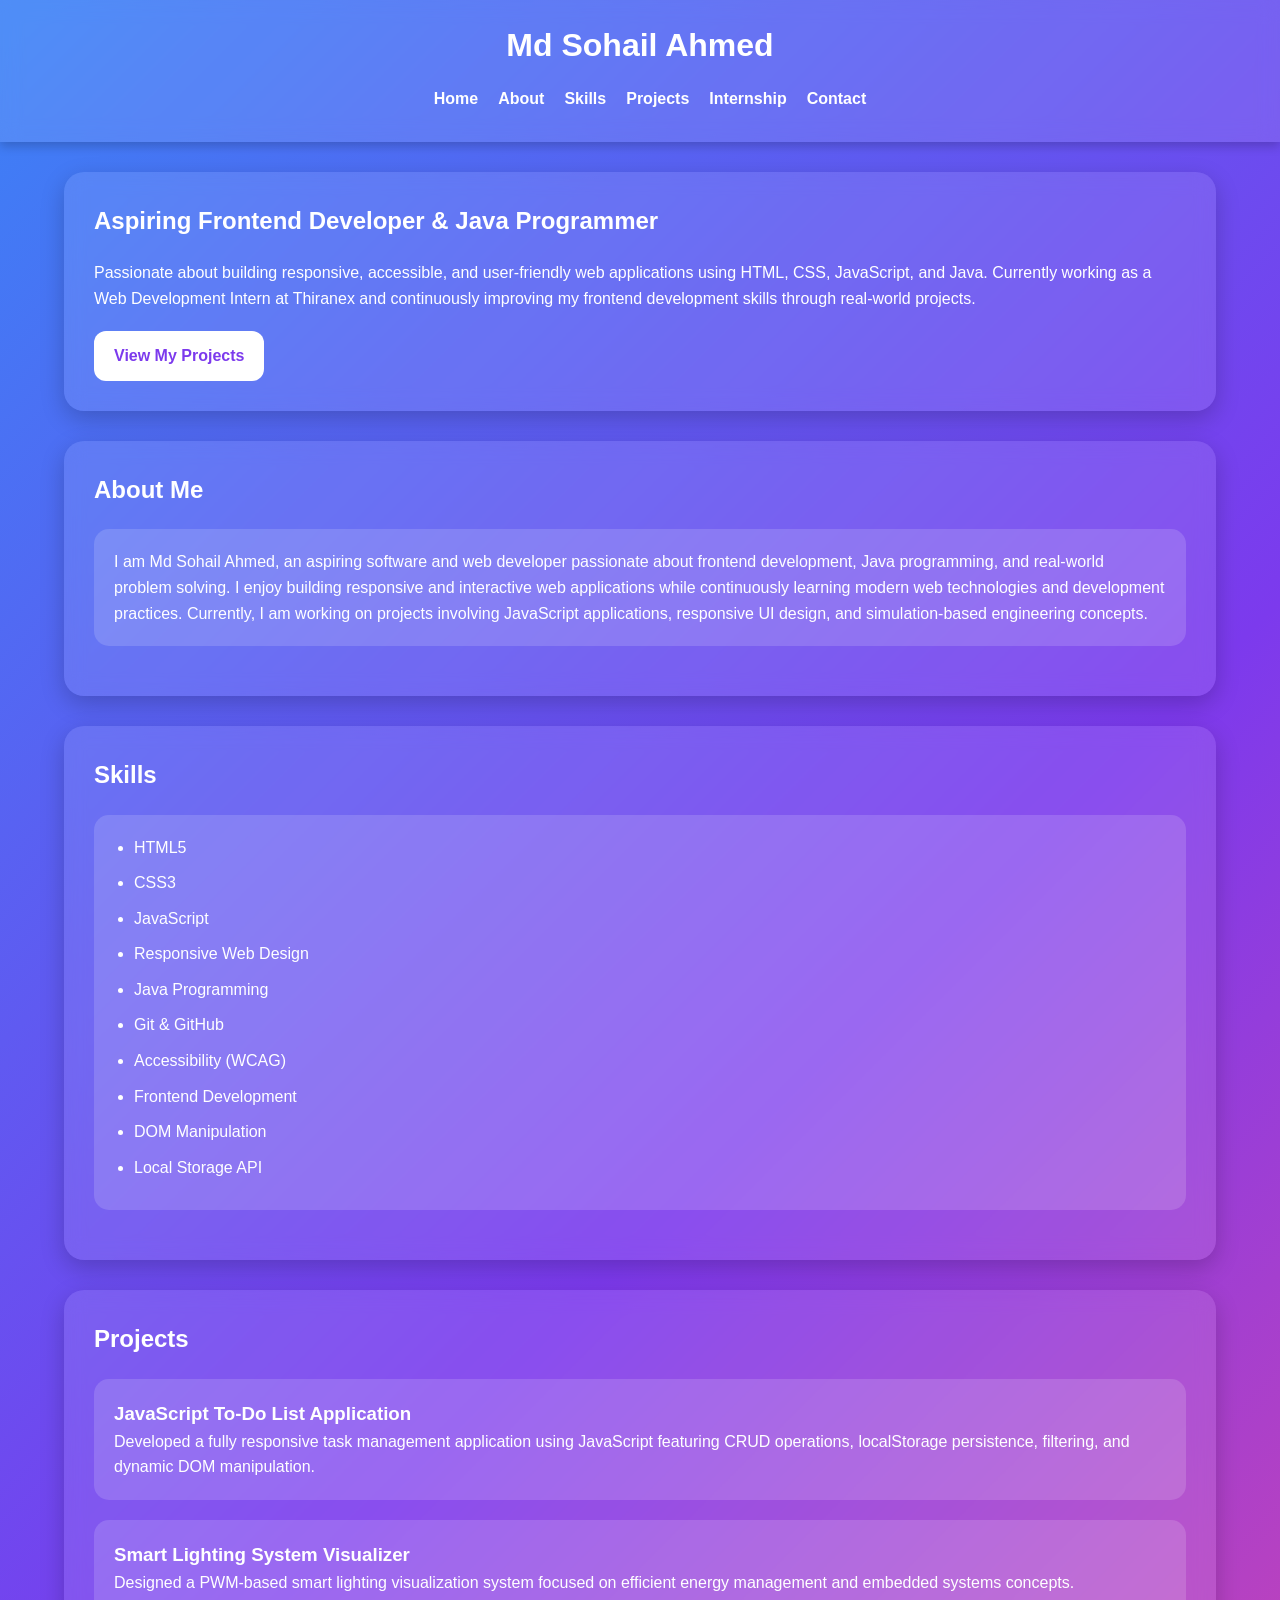
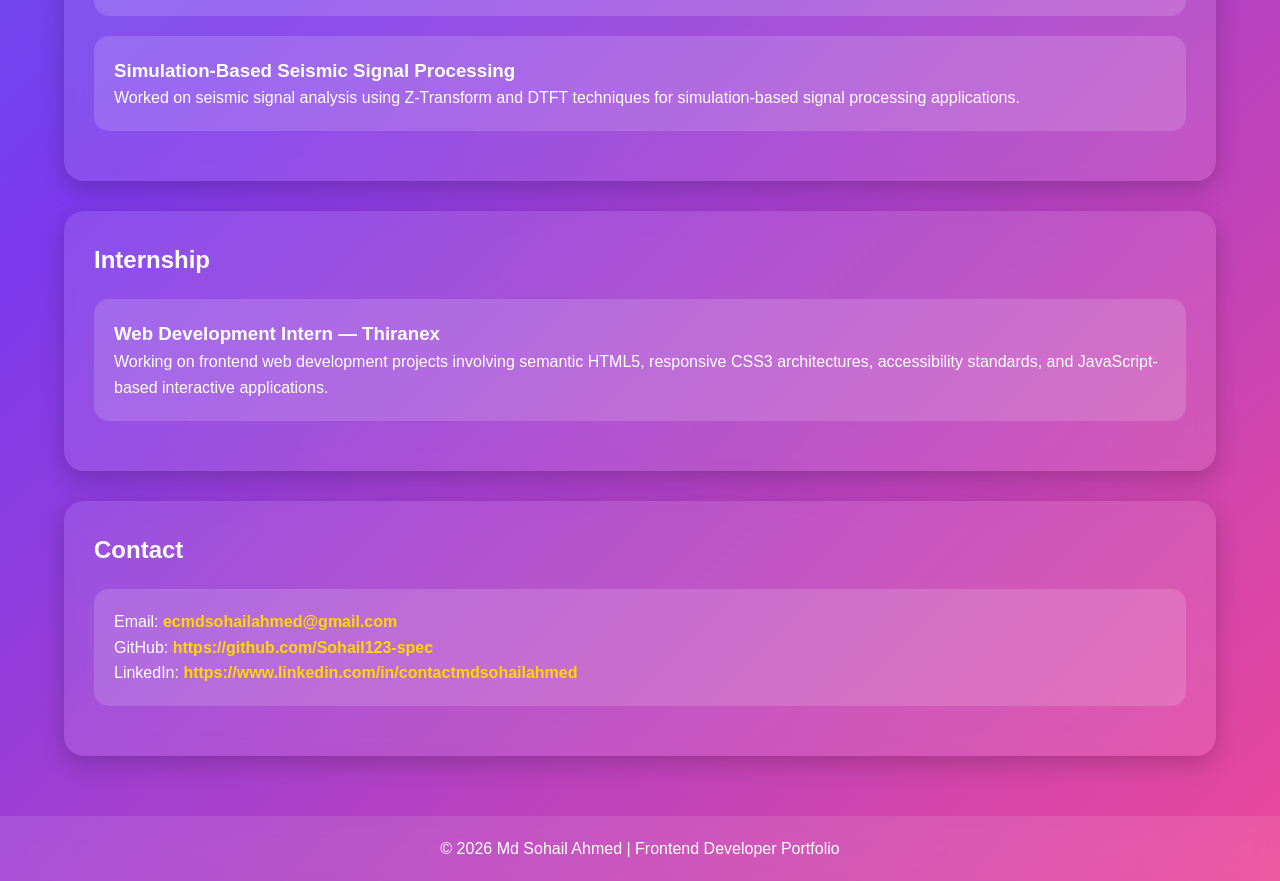
==== commit 734be733: "Add files via upload" ====
--- a/index.html
+++ b/index.html
@@ -216,11 +216,38 @@
 
       <article>
 
-        <p>Email: ecmdsohailahmed@gmail.com</p>
-
-        <p>GitHub: https://github.com/Sohail123-spec</p>
-
-        <p>LinkedIn: https://www.linkedin.com/in/contactmdsohailahmed</p>
+        <p>
+
+          Email:
+          <a href="mailto:ecmdsohailahmed@gmail.com">
+            ecmdsohailahmed@gmail.com
+          </a>
+
+        </p>
+
+        <p>
+
+          GitHub:
+          <a
+            href="https://github.com/Sohail123-spec"
+            target="_blank"
+          >
+            https://github.com/Sohail123-spec
+          </a>
+
+        </p>
+
+        <p>
+
+          LinkedIn:
+          <a
+            href="https://www.linkedin.com/in/contactmdsohailahmed"
+            target="_blank"
+          >
+            https://www.linkedin.com/in/contactmdsohailahmed
+          </a>
+
+        </p>
 
       </article>
 
--- a/style.css
+++ b/style.css
@@ -213,6 +213,26 @@
 }
 
 /* =========================
+   LINKS
+========================= */
+
+a{
+
+  color:#ffd700;
+
+  text-decoration:none;
+
+  font-weight:bold;
+
+}
+
+a:hover{
+
+  text-decoration:underline;
+
+}
+
+/* =========================
    FOOTER
 ========================= */
 
